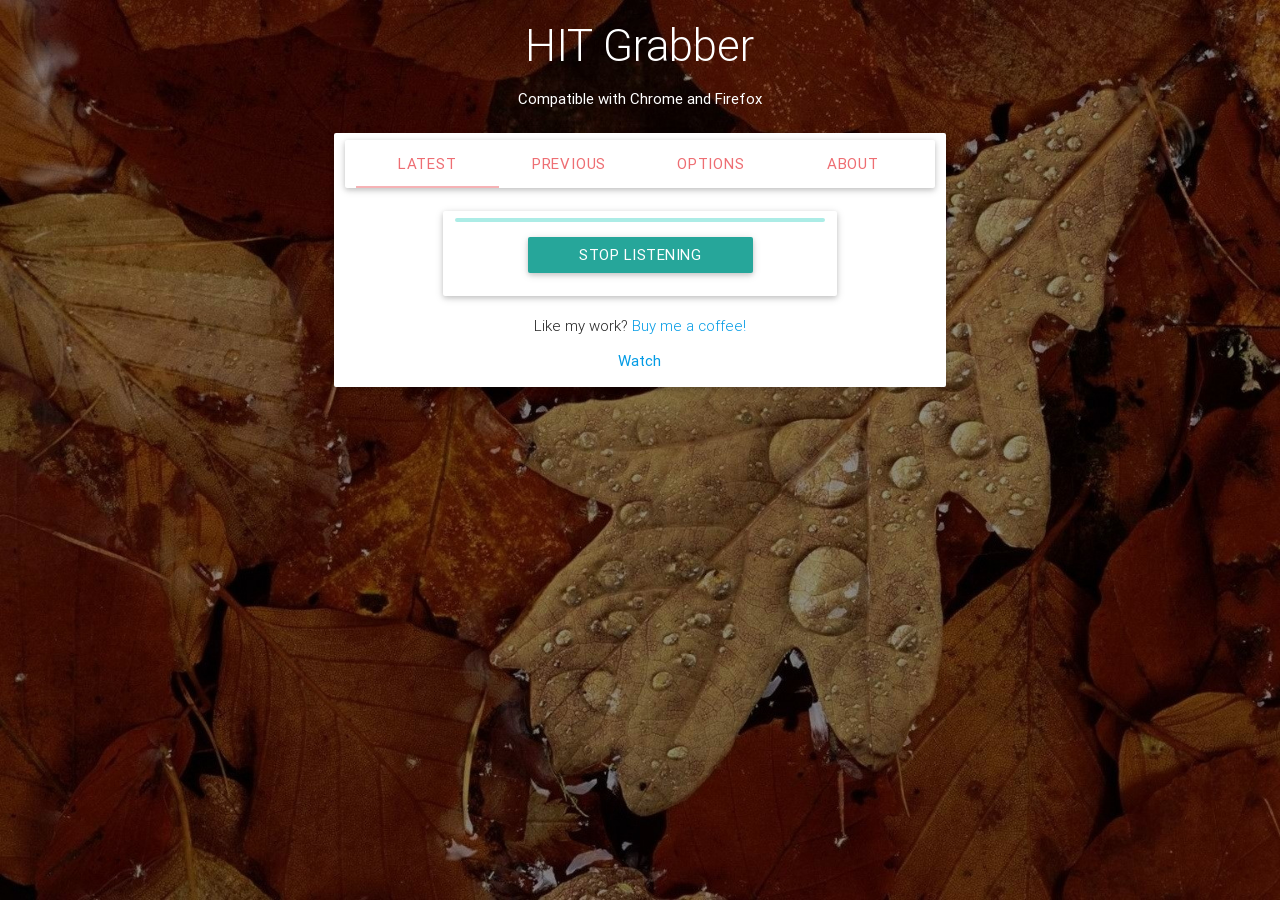
==== www/index.html @ 6fda8e25 "First major commit of HITGrabber" ====
<!doctype html>
<html>
	<head>
		<link rel="shortcut icon" href="sync.png">
		<title>HIT Grabber</title>
		<link type="text/css" rel="stylesheet" href="materialize/css/materialize.min.css"  media="screen,projection"/>
		<link href="https://fonts.googleapis.com/icon?family=Material+Icons" rel="stylesheet">
		<meta name="viewport" content="width=device-width, initial-scale=1.0"/>
		<base target="blank">
		<link rel="stylesheet" type="text/css" href="style.css">
		<script type="text/javascript" src="socket.io-1.3.2.js"></script>
		<script src="http://code.jquery.com/jquery-2.1.1.js"></script>	
		<script src="materialize/js/materialize.min.js"></script>	
	</head>
	<body>
		<div class="container">
			<div class="row">
				<div class="col s8 offset-s2 center-align" style="color:white">
					<h3>HIT Grabber</h3>
					<p>
					Compatible with Chrome and Firefox
				</div>

				<!-- Container card --> 
				<div class="col s12 m8 offset-m2 card" style="overflow: visible">

					<!-- Tabs -->
				    <div class="col s12 card">
				    	<ul class="tabs">
				        	<li class="tab col s3"><a href="#current_hit" class="active" onClick='$("#current_hit").fadeIn(1000);'>Latest</a></li>
				        	<li class="tab col s3"><a href="#previous_hits" onClick='$("#previous_hits").fadeIn(1000);'>Previous</a></li>
				        	<li class="tab col s3"><a href="#options" onClick='$("#options").fadeIn(1000);'>Options</a></li>
				        	<li class="tab col s3"><a href="#about" onClick='$("#about").fadeIn(1000);'>About</a></li>
				        </ul>
				    </div>

				    <!-- Current HIT -->	
					    <div id="current_hit" class="col s12 m8 offset-m2 card">
					    	<div id="timestamp" class="center-align"></div>
					    	<div class="valign" id="lasthitbox"></div>

					    	<!-- Running indicator -->
							<div class="col s12 progress" id="runningIndicator">
								  <div class="indeterminate red" id="progressBar" style="width: 0%"></div>
							</div>

							<!-- Start/Stop Button -->
								<div class="col s8 offset-s2">
									<a class="waves-effect waves-light btn" id="start" onClick="start()">Start Listening</a>
									<a class="waves-effect waves-light btn" id="stop" onClick="stop()" style="display:none">Stop Listening</a>
								</div>
							<div class="col s12"><br></div>
						</div>

				    <!-- Previous HITs -->
				    <div id="previous_hits" class="col s12 m12 ">
				    	<div class="col s12 center-align" id="content-box">
							<ul class="collapsible popout" id="previousHits" data-collapsible="accordion"></ul>
						</div>
				    </div>

				    <!-- Options -->
				    <div id="options" class="col s12" style="overflow: visible">
			    		
						<!-- Services to scrape --> 	
						<div class="col s12 card">
							<div class="col s12 center-align">
								<h5>Services to Scrape</h5>
							</div>

							<div class="col s8 offset-s2">
								<!-- HWTF -->
								<div class="col s6">
									<input type="checkbox" checked="true" id="hwtfCheckbox" />
									<label for="hwtfCheckbox">HWTF</label>
								</div>

								<!-- MturkForum -->
								<div class="col s6">
									<input type="checkbox" checked="true" id="mturkforumCheckbox" />
									<label for="mturkforumCheckbox">mturkforum.com</label>
								</div>	
							</div>
							<div class="col s12"><p></div>	
						</div>	

						<!-- Sound Options --> 
						<div class="col s12 card" style="overflow: visible">

							<!-- Label -->
							<div class="col s12 center-align">
								<h5>Notification Options</h5>
							</div>

							<div class="col s12" style="overflow: visible">

								<!-- Volume slider & mute -->
								<div class="col s6">
									<form action="#">
									    <p class="range-field">
									    	<label for="volume_level">Volume Level:</label>
									        <input type="range" id="volume_level" min="0" max="100" />
									        <input type="checkbox" onClick='muteSound()' id="sound" />
											<label for="sound">Mute</label>
									    </p>
									</form>
								</div>

								<!-- Notification sound select -->
								<div class="input-field col s6">
								    <select id="sound_select" onChange='playSound()'>
								    	<option value="cashregister.wav" selected>Cash Register</option>
										<option value="alert.mp3">Ring Ring</option>
										<option value="coin.ogg">Coin</option>
										<option value="8bitjump.wav">Jump</option>
										<option value="8bit.mp3">8-Bit</option>
										<option value="dingaling.mp3">Ding-a-ling</option>
										<option value="correct.wav">Correct</option>
								    </select>
								    <label>Notification Sound</label>
								</div>

								<!--Blank spacer -->
								<div class="col s6"></div>

								<!-- Alert instead of notification -->
								<div class="col s6">
									<input type="checkbox" id="alertCheckbox" />
									<label for="alertCheckbox">Browser alert instead of notification</label>
								</div>
								<div class="col s6">
									<input type="checkbox" id="disable_notifications" />
									<label for="disable_notifications">Disable Notifications</label>
								</div>
							</div>
							<div class="col s12"><p></div>	
						</div>	
				  	</div>

				  	<!-- About Section-->
				  	<div id="about" class="col s12 m12">

				  		<!-- Description -->
				  		<div class="center-align">
					    	<h5>About</h5>
			      			<p>
			      				<h6>This website will send a Chrome/Firefox Desktop alert when something new is posted to <a href='http://reddit.com/r/hitsworthturkingfor'>/r/hitsworthturkingfor</a> or <a href='http://mturkforum.com'>mturkforum.com</a>. This must be used with the latest Chrome or Firefox web browser to function correctly.</h6>
			      			</p>

			      			<p>
			      				<h6>If you have any problems with the site or have a feature request, please send me a message on <a href="https://www.reddit.com/user/retardeted">Reddit</a>, or send me an email at <a href="mailto:danmashel@gmail.com">Danmashel@gmail.com</a></h6>
			      			</p>
		      			</div>

		      			<!-- Changelog -->
			      		<div class="col s12">
			      			<p>
			      				<div class="">
			      					<h5>Changelog</h5>
			      				</div>
			      			</p>
			      			<p>
		      					<li>Updated layout</li>
		      					<li>Previous HITs list now displays only the previous 10 hits (thanks to /u/feihtality for the suggestion)</li>
		      					<li>Added volume slider (thanks to /u/TurningItIntoASnake for the suggestion)</li>
		      					<li>Added ability to select notification sound (thanks to /u/TurningItIntoASnake for the suggestion)</li>
		      					<li>Changed background (woohoo it's fall!)</li>
		      					<li>Added GitHub watch button </li>
		      				</p>
			      			<p>
			      				
			      			</p>
						</div>

						<!-- Bugs -->
						<div class="col s12">
			      			<p>
			      				<div class="">
			      					<h5>Bugs</h5>
			      				</div>
			      			</p>
			      			<p>
		      					<li>Timestamp not converting from UTC to local time on Firefox</li>
		      					<li>You tell me!</li>
		      				</p>
			      			<p>
			      				
			      			</p>
						</div>
					</div>

					<!-- Coffee Button & GitHub -->
				  	<div class="col s12 center-align">
				  		<h6>Like my work? <a target="blank" href="https://www.paypal.com/cgi-bin/webscr?cmd=_donations&business=9FUM5WM47XMDA&lc=US&item_name=HWTF%20Notifier%20donation&currency_code=USD&bn=PP%2dDonationsBF%3abtn_donateCC_LG%2egif%3aNonHosted">Buy me a coffee!</a></h6>
				  		<p>
						<a class="github-button" href="https://github.com/danmashel/HitHat_Notifier" data-icon="octicon-eye" data-style="mega" data-count-href="/danmashel/HitHat_Notifier/watchers" data-count-api="/repos/danmashel/HitHat_Notifier#subscribers_count" data-count-aria-label="# watchers on GitHub" aria-label="Watch danmashel/HitHat_Notifier on GitHub">Watch</a>
						<script async defer id="github-bjs" src="https://buttons.github.io/buttons.js"></script>
				  	</div>
				</div>
			</div>
		</div>
		<script src="listen.js"></script>
		<script> </script>

	</body> 
</html>
---- www/style.css ----
body {
		background: url(wallpaper.jpg);
		background-position: center center;
		background-repeat: no-repeat;
		background-attachment: fixed;
		background-size: cover;
		background-color: #000000;
	}
	html {
		font-family: Roboto, Calibri, Trebuchet, sans-serif;
	}
	h3{
		font-weight: 300;
	}
	h5{
		font-weight: 300;
	}
	h6{
		font-weight: 300;
	}
	#link{
		font-weight:200;
	}
	#lasthitbox{
		position: relative;
		left: 45%;
		margin-left:-40%;
		width: 90%;
		word-wrap:break-word;
	}
	#content-box{
		min-height: 400px;
		//max-height: 500px;
		overflow-x: hidden;
		//overflow-y: scroll;	
	}
	

::-webkit-scrollbar {
	width: 4px;
}
::-webkit-scrollbar-button {
	width: 4px;
	height:5px;

}
::-webkit-scrollbar-track {
	background:#eee;
	border: thin solid lightgray;
	box-shadow: 0px 0px 3px #dfdfdf inset;
	border-radius:10px;
}
::-webkit-scrollbar-thumb {
	background:#999;
	border: thin solid gray;
	border-radius:10px;
}
::-webkit-scrollbar-thumb:hover {
	background:#7d7d7d;
}
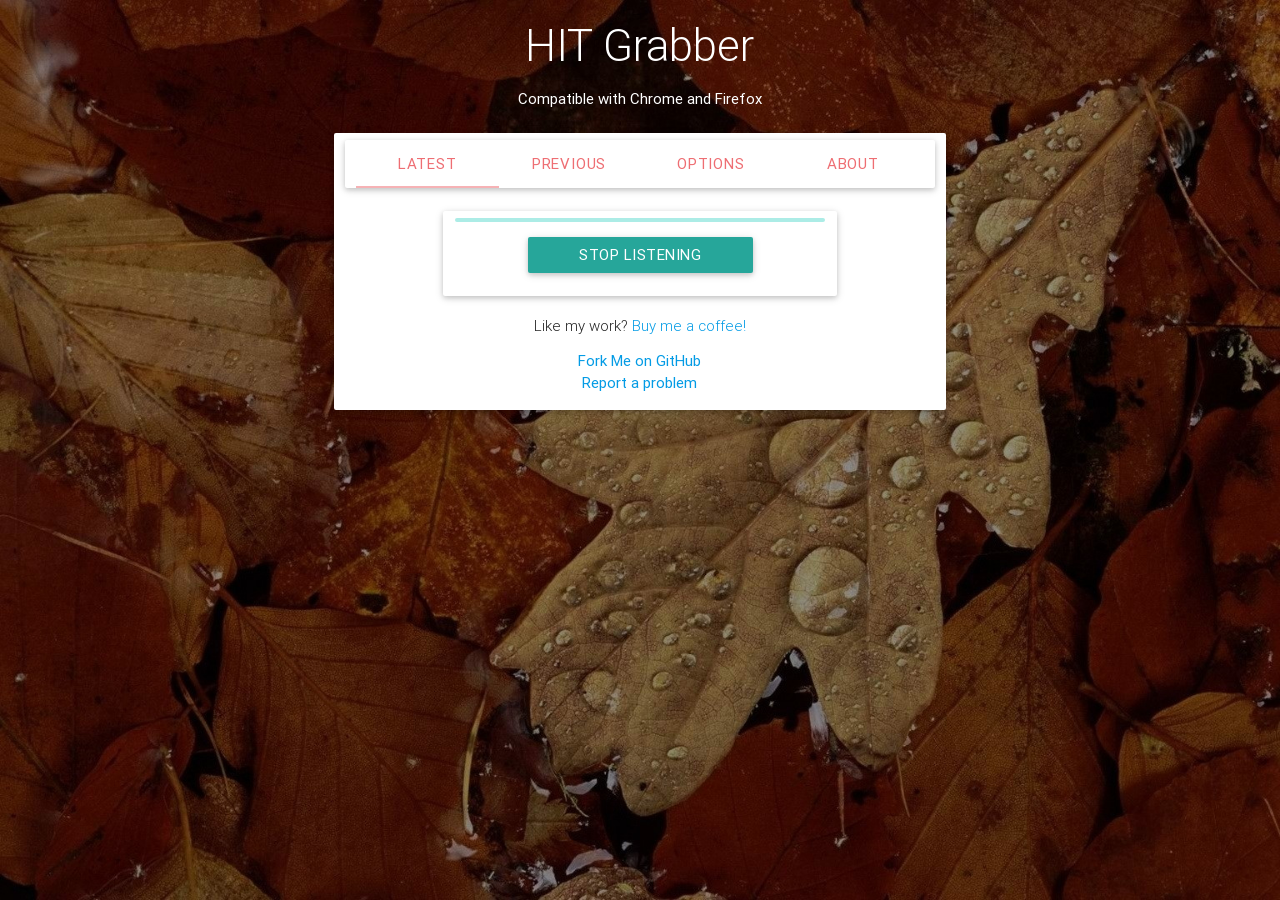
==== commit e5bde196: "Added error report form" ====
--- a/www/index.html
+++ b/www/index.html
@@ -148,7 +148,7 @@
 			      			</p>
 
 			      			<p>
-			      				<h6>If you have any problems with the site or have a feature request, please send me a message on <a href="https://www.reddit.com/user/retardeted">Reddit</a>, or send me an email at <a href="mailto:danmashel@gmail.com">Danmashel@gmail.com</a></h6>
+			      				<h6>If you have any problems with the site or have a feature request, please send me a message on <a href="https://www.reddit.com/user/retardeted">Reddit</a>, or send me an email at <a href="mailto:hitgrabber@gmail.com">HITGrabber@gmail.com</a></h6>
 			      			</p>
 		      			</div>
 
@@ -193,14 +193,65 @@
 				  	<div class="col s12 center-align">
 				  		<h6>Like my work? <a target="blank" href="https://www.paypal.com/cgi-bin/webscr?cmd=_donations&business=9FUM5WM47XMDA&lc=US&item_name=HWTF%20Notifier%20donation&currency_code=USD&bn=PP%2dDonationsBF%3abtn_donateCC_LG%2egif%3aNonHosted">Buy me a coffee!</a></h6>
 				  		<p>
-						<a class="github-button" href="https://github.com/danmashel/HitHat_Notifier" data-icon="octicon-eye" data-style="mega" data-count-href="/danmashel/HitHat_Notifier/watchers" data-count-api="/repos/danmashel/HitHat_Notifier#subscribers_count" data-count-aria-label="# watchers on GitHub" aria-label="Watch danmashel/HitHat_Notifier on GitHub">Watch</a>
+						<!-- Place this tag where you want the button to render. -->
+						<a class="github-button" href="https://github.com/danmashel/HITGrabber/fork" data-icon="octicon-repo-forked" data-count-href="/danmashel/HITGrabber/network" data-count-api="/repos/danmashel/HITGrabber#forks_count" data-count-aria-label="# forks on GitHub" aria-label="Fork danmashel/HITGrabber on GitHub">Fork Me on GitHub</a>
+						<!-- Place this tag right after the last button or just before your close body tag. -->
 						<script async defer id="github-bjs" src="https://buttons.github.io/buttons.js"></script>
+						<br>
+						<a class="modal-trigger" href="#report_modal">Report a problem</a>
 				  	</div>
 				</div>
 			</div>
 		</div>
+
+		<div id="report_modal" class="modal">
+		    <div class="modal-content">
+		    	<div class="center-align">
+				<h4>Problem report</h4>
+				<p>Please submit this form to inform me of any issues you may be having with the site. If you wish to be contacted, please leave your email address as well.</p>
+				</div>
+				<br>
+				<div class="row">
+				    <form class="col s12">
+						<div class="row">
+							<div class="input-field col s6">
+								<input id="subject" type="text" class="validate">
+								<label for="subject">Subject</label>
+							</div>
+							<div class="input-field col s6">
+								<input id="email" type="email" class="validate">
+								<label for="email">Email (optional)</label>
+							</div>
+						</div>
+						<div class="row">
+						    <form class="col s12">
+						      	<div class="row">
+						        	<div class="input-field col s12">
+						          		<textarea id="description" class="materialize-textarea"></textarea>
+						          		<label for="description">Description</label>
+					        		</div>
+						      	</div>
+						    </form>
+					  	</div>
+					</form>
+			  	</div>
+		    </div>
+		    <div class="modal-footer">
+				<a href="#" onClick='errorReport()' target="_self" class="modal-action modal-close waves-effect waves-green btn-flat">Submit</a>
+		    </div>
+		</div>
+
 		<script src="listen.js"></script>
-		<script> </script>
+		<script>
+			(function(i,s,o,g,r,a,m){i['GoogleAnalyticsObject']=r;i[r]=i[r]||function(){
+			(i[r].q=i[r].q||[]).push(arguments)},i[r].l=1*new Date();a=s.createElement(o),
+			m=s.getElementsByTagName(o)[0];a.async=1;a.src=g;m.parentNode.insertBefore(a,m)
+			})(window,document,'script','//www.google-analytics.com/analytics.js','ga');
+
+			ga('create', 'UA-69636762-1', 'auto');
+			ga('send', 'pageview');
+
+		</script>
 
 	</body> 
 </html>
